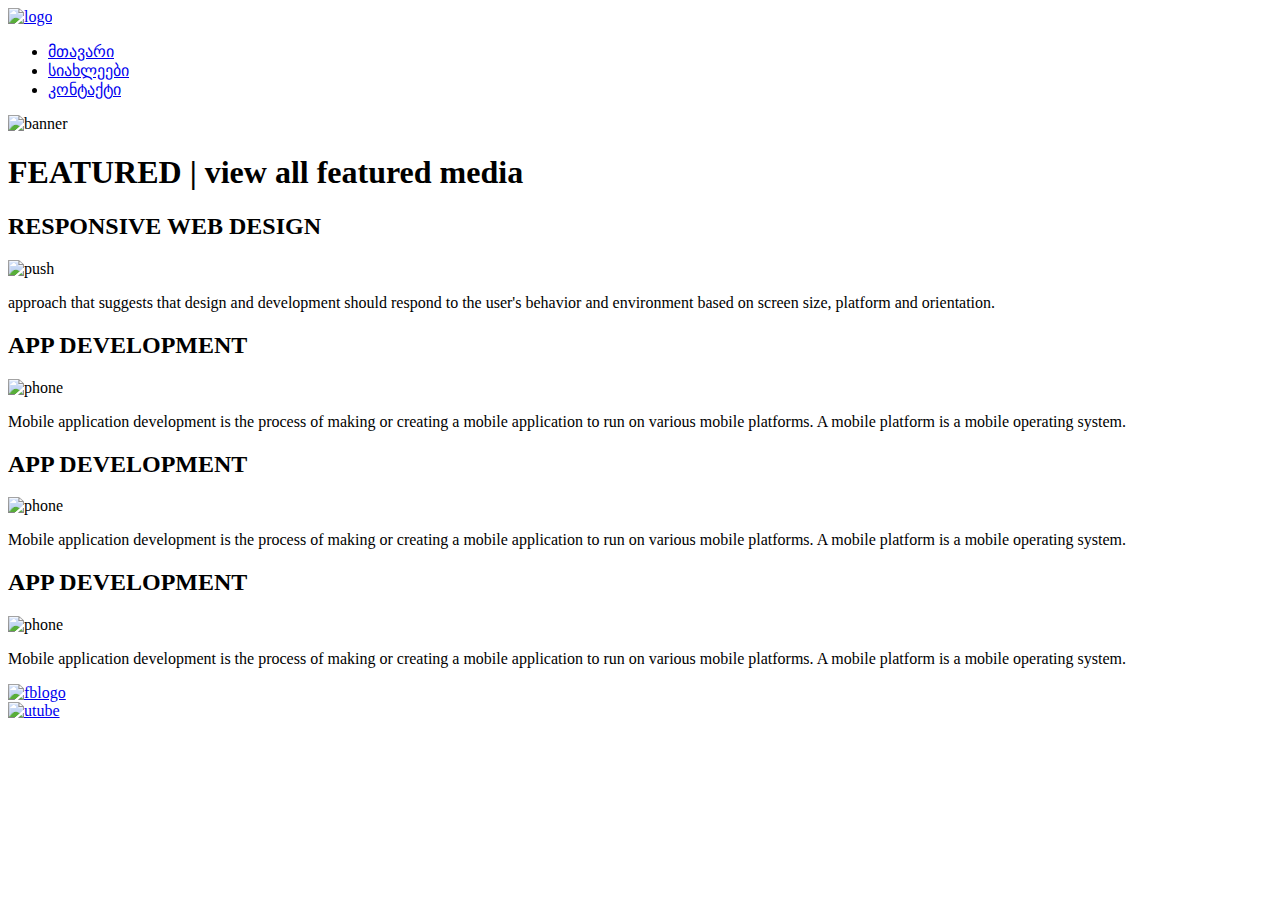
==== index.html @ dd674721 "added index" ====
<!DOCTYPE html>
<html lang="en">
<head>
    <meta charset="UTF-8">
    <meta name="viewport" content="width=device-width, initial-scale=1.0">
    <link rel="stylesheet" href="css/reset.css">
    <link rel="stylesheet" href="css/fonts.css">
    <link rel="stylesheet" href="css/style.css">
    <title>ლექცია 4</title>
</head>
<body>
    <header>
        <a href="index4.html">
            <img class="logo" src="pic/logo.svg" alt="logo">
        </a>
        <ul class="nav">
            <li><a class="active" href="#">მთავარი</a></li>
            <li><a href="news.html">სიახლეები</a></li>
            <li><a href="contact.html">კონტაქტი</a></li>
        </ul>
    </header>
    <section class="page">
        <img class="banner" src="pic/banner-img@2x.jpg" alt="banner">
        <h1>FEATURED | view all featured media</h1>
        <div class="card">
            <h2 class="title">RESPONSIVE WEB DESIGN</h2>
            <div class="box">
                <img src="pic/push.svg" alt="push">
                <p>
                    approach that suggests that design and development should respond 
                    to the user's behavior and environment based on screen size, platform
                    and orientation.
                </p>
            </div>
        </div>
        <div class="card">
            <h2 class="title">APP DEVELOPMENT</h2>
            <div class="box">
                <img src="pic/phone.svg" alt="phone">
                <p>
                    Mobile application development is the process of making or creating a mobile
                    application to run on various mobile platforms.
                    A mobile platform is a mobile operating system.
                </p>
            </div>
        </div>
        <div class="card">
            <h2 class="title">APP DEVELOPMENT</h2>
            <div class="box">
                <img src="pic/npush.svg" alt="phone">
                <p>
                    Mobile application development is the process of making or creating a mobile
                    application to run on various mobile platforms.
                    A mobile platform is a mobile operating system.
                </p>
            </div>
        </div>
        <div class="card">
            <h2 class="title">APP DEVELOPMENT</h2>
            <div class="box">
                <img src="pic/RED.svg" alt="phone">
                <p>
                    Mobile application development is the process of making or creating a mobile
                    application to run on various mobile platforms.
                    A mobile platform is a mobile operating system.
                </p>
            </div>
        </div>
        <footer>
            <div class="foot">
                <a href="https://www.facebook.com/">
                    <img src="pic/fblogo.svg" alt="fblogo">
                </a>
            </div>
            <div>
                <a href="https://www.youtube.com/">
                    <img src="pic/utube.svg" alt="utube">
                </a>
            </div>
        </footer>
    </section>
</body>
</html>
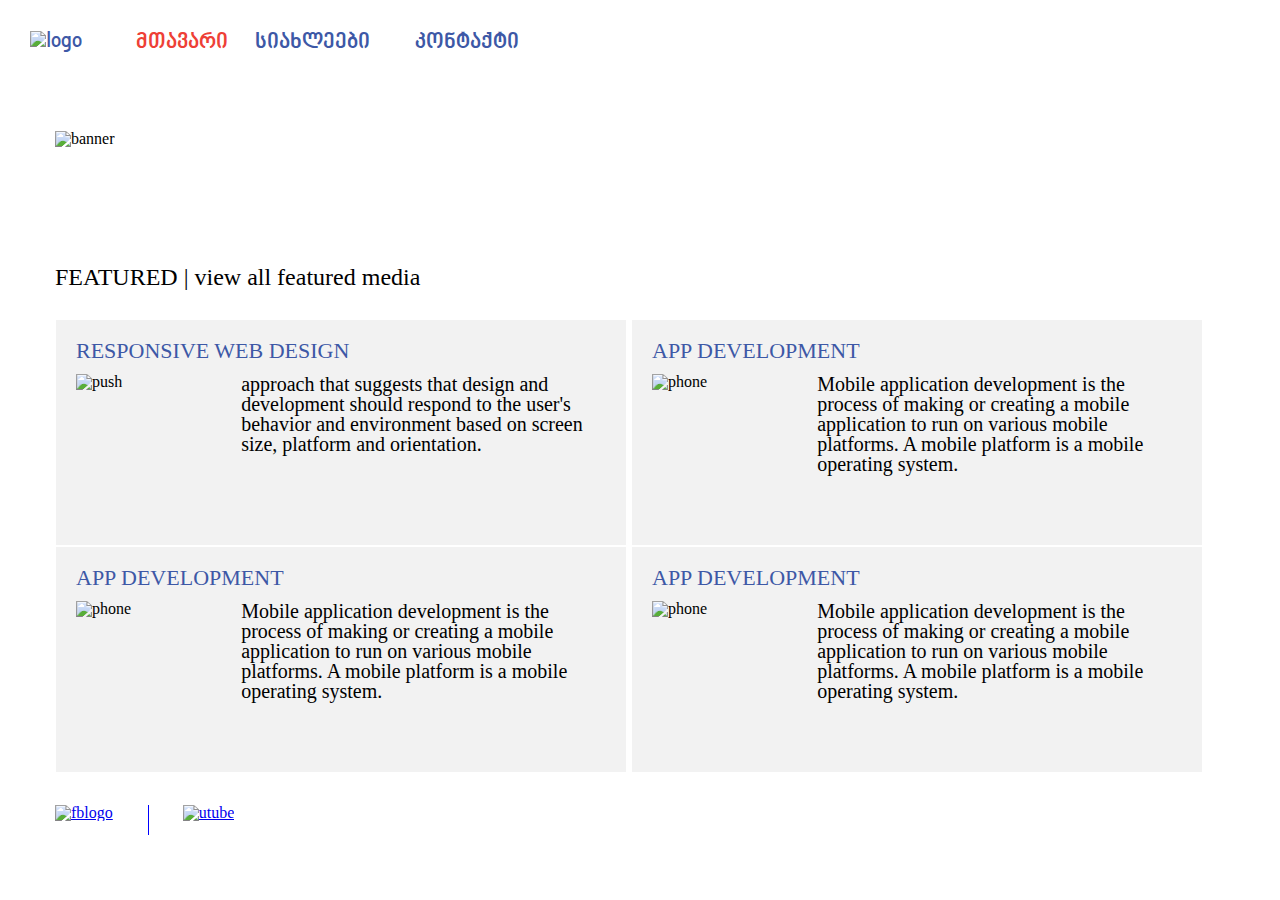
==== commit 5a8b11d5: "corrected urls" ====
--- a/index.html
+++ b/index.html
@@ -10,7 +10,7 @@
 </head>
 <body>
     <header>
-        <a href="index4.html">
+        <a href="index.html">
             <img class="logo" src="pic/logo.svg" alt="logo">
         </a>
         <ul class="nav">
--- a/css/fonts.css
+++ b/css/fonts.css
@@ -0,0 +1,27 @@
+@font-face {
+    font-family: 'BPG Nino Mtavruli Bold';
+    src: url('../fonts/bpg-nino-mtavruli-bold-webfont.eot'); /* IE9 Compat Modes */
+    src: url('../fonts/bpg-nino-mtavruli-bold-webfont.eot?#iefix') format('embedded-opentype'), /* IE6-IE8 */
+         url('../fonts/bpg-nino-mtavruli-bold-webfont.woff2') format('woff2'), /* Super Modern Browsers */
+         url('../fonts/bpg-nino-mtavruli-bold-webfont.woff') format('woff'), /* Pretty Modern Browsers */
+         url('../fonts/bpg-nino-mtavruli-bold-webfont.ttf') format('truetype'), /* Safari, Android, iOS */
+         url('../fonts/bpg-nino-mtavruli-bold-webfont.svg#bpg_nino_mtavrulibold') format('svg'); /* Legacy iOS */
+}
+@font-face {
+    font-family: 'BPG Nino Mtavruli';
+    src: url('../fonts/bpg-nino-mtavruli-webfont.eot'); /* IE9 Compat Modes */
+    src: url('../fonts/bpg-nino-mtavruli-webfont.eot?#iefix') format('embedded-opentype'), /* IE6-IE8 */
+         url('../fonts/bpg-nino-mtavruli-webfont.woff2') format('woff2'), /* Super Modern Browsers */
+         url('../fonts/bpg-nino-mtavruli-webfont.woff') format('woff'), /* Pretty Modern Browsers */
+         url('../fonts/bpg-nino-mtavruli-webfont.ttf') format('truetype'), /* Safari, Android, iOS */
+         url('../fonts/bpg-nino-mtavruli-webfont.svg#bpg_nino_mtavruliregular') format('svg'); /* Legacy iOS */
+}
+@font-face {
+    font-family: 'BPG Ingiri Arial';
+    src: url('../fonts/bpg-ingiri-arial-webfont.eot'); /* IE9 Compat Modes */
+    src: url('../fonts/bpg-ingiri-arial-webfont.eot?#iefix') format('embedded-opentype'), /* IE6-IE8 */
+         url('../fonts/bpg-ingiri-arial-webfont.woff2') format('woff2'), /* Super Modern Browsers */
+         url('../fonts/bpg-ingiri-arial-webfont.woff') format('woff'), /* Pretty Modern Browsers */
+         url('../fonts/bpg-ingiri-arial-webfont.ttf') format('truetype'), /* Safari, Android, iOS */
+         url('../fonts/bpg-ingiri-arial-webfont.svg#bpg_ingiri_arialregular') format('svg'); /* Legacy iOS */
+}--- a/css/style.css
+++ b/css/style.css
@@ -0,0 +1,184 @@
+body{
+    padding: 30px;
+}
+header{
+    width: 100%;
+    margin-bottom: 76.87px;
+    font-size: 22px;
+}
+header a{
+    font-family: 'BPG Nino Mtavruli Bold';
+    font-size: 22px;
+    text-decoration: none;
+    color: #3D58A6;
+}
+.logo{
+    vertical-align: middle;
+    width: 100px;
+    height: 30px;
+}
+.nav{
+    display: inline-block;
+}
+.nav li{
+    vertical-align: middle;
+    display: inline-block;
+}
+.nav li a:hover{
+    box-sizing: border-box;
+    background-color: #3D58A6;
+    border-radius: 5px;
+    color: white;
+}
+.nav li:first-child{
+    margin: 0 21.99px 0 49.81px;
+}
+.nav li:last-child{
+    margin: 0 0 0 38.99px;
+}
+.active{
+    color: #EE4036;
+}
+/* header end */
+.page{
+    width: 1170px;
+    margin: auto;
+}
+.banner{
+    width: 100%;
+    margin-bottom: 117.59px;
+}
+.page h1{
+    font-size: 24px;
+    margin-bottom: 29.78px;
+}
+.card{
+    background-color: #F2F2F2;
+    display: inline-block;
+    width: 570px;
+    height: 225px;
+    padding: 20px;
+    margin: 1px;
+}
+.title{
+    margin-bottom: 12.72px;
+    color: #3D58A6;
+    font-size: 22px;
+}
+.box img{
+    height: 117.07px;
+    width: 100.87px;
+    object-fit: contain;
+    display: inline-block;
+}
+.box p{
+    font-size: 20px;
+    display: inline-block;
+    width: 355px;
+    margin-left: 60.34px;
+    vertical-align: top;
+}
+/* page end */
+footer{
+    display: inline-block;
+    margin-top: 32px;
+}
+footer div{
+    display: inline-block;
+    height: 30px;
+}
+.foot{
+    display: inline-block;
+    padding-right: 35px;
+    border-right: 1px blue solid;
+    margin-right: 30px;
+}
+/* newsroom */
+.date{
+    font-family: 'BPG Nino Mtavruli';
+    text-align: center;
+    padding: 4px;
+    font-size: 48px;
+    color: white;
+    background-color: #3D58A6;
+    display: inline-block;
+    margin-bottom: 3px;
+}
+.month{
+    font-family: 'BPG Nino Mtavruli';
+    font-size: 22px;
+    color: #3D58A6;
+    margin-bottom: 22px;
+}
+.news-title{
+    font-family: 'BPG Nino Mtavruli';
+    font-size: 20px;
+    line-height: 24px;
+    margin-bottom: 20px;
+}
+.news-box{
+    display: inline-block;
+}
+.photo{
+    display: inline-block;
+}
+.photo img{
+    display: inline-block;
+    width: 270px;
+    margin-right: 39px;
+}
+.text{
+    vertical-align: top;
+    display: inline-block;
+    font-size: 16px;
+    width: 920px;
+    line-height: 19px;
+}
+.text p{
+    font-family: 'BPG Ingiri Arial';
+    margin-bottom: 16px;
+}
+/* .newsroom{
+    width: 1238px;
+    margin: auto;
+} */
+.container{
+    display: inline-block;
+}
+.contact{
+    padding: 49px 90px 55px 97px;
+    width: 100%;
+    height: 570px;
+    background-color: #E6E6E6;
+    display: inline-block;
+    margin: auto;
+}
+.add{
+    text-align: center;
+    display: inline-block;
+    vertical-align: top;
+}
+.add h1{
+    font-family: 'BPG Nino Mtavruli Bold';
+    color: #3D58A6;
+    font-size: 20px;
+    line-height: 24px;
+}
+.add p{
+    font-family: 'BPG Ingiri Arial';
+    font-size: 16px;
+    line-height: 24px;
+}
+.grey{
+    color: #808080;
+}
+.map{
+    display: inline-block;
+    vertical-align: middle;
+    margin-left: 54px;
+}
+.map iframe{
+    min-width: 874px;
+    height: 466px;
+    display: inline-block;
+}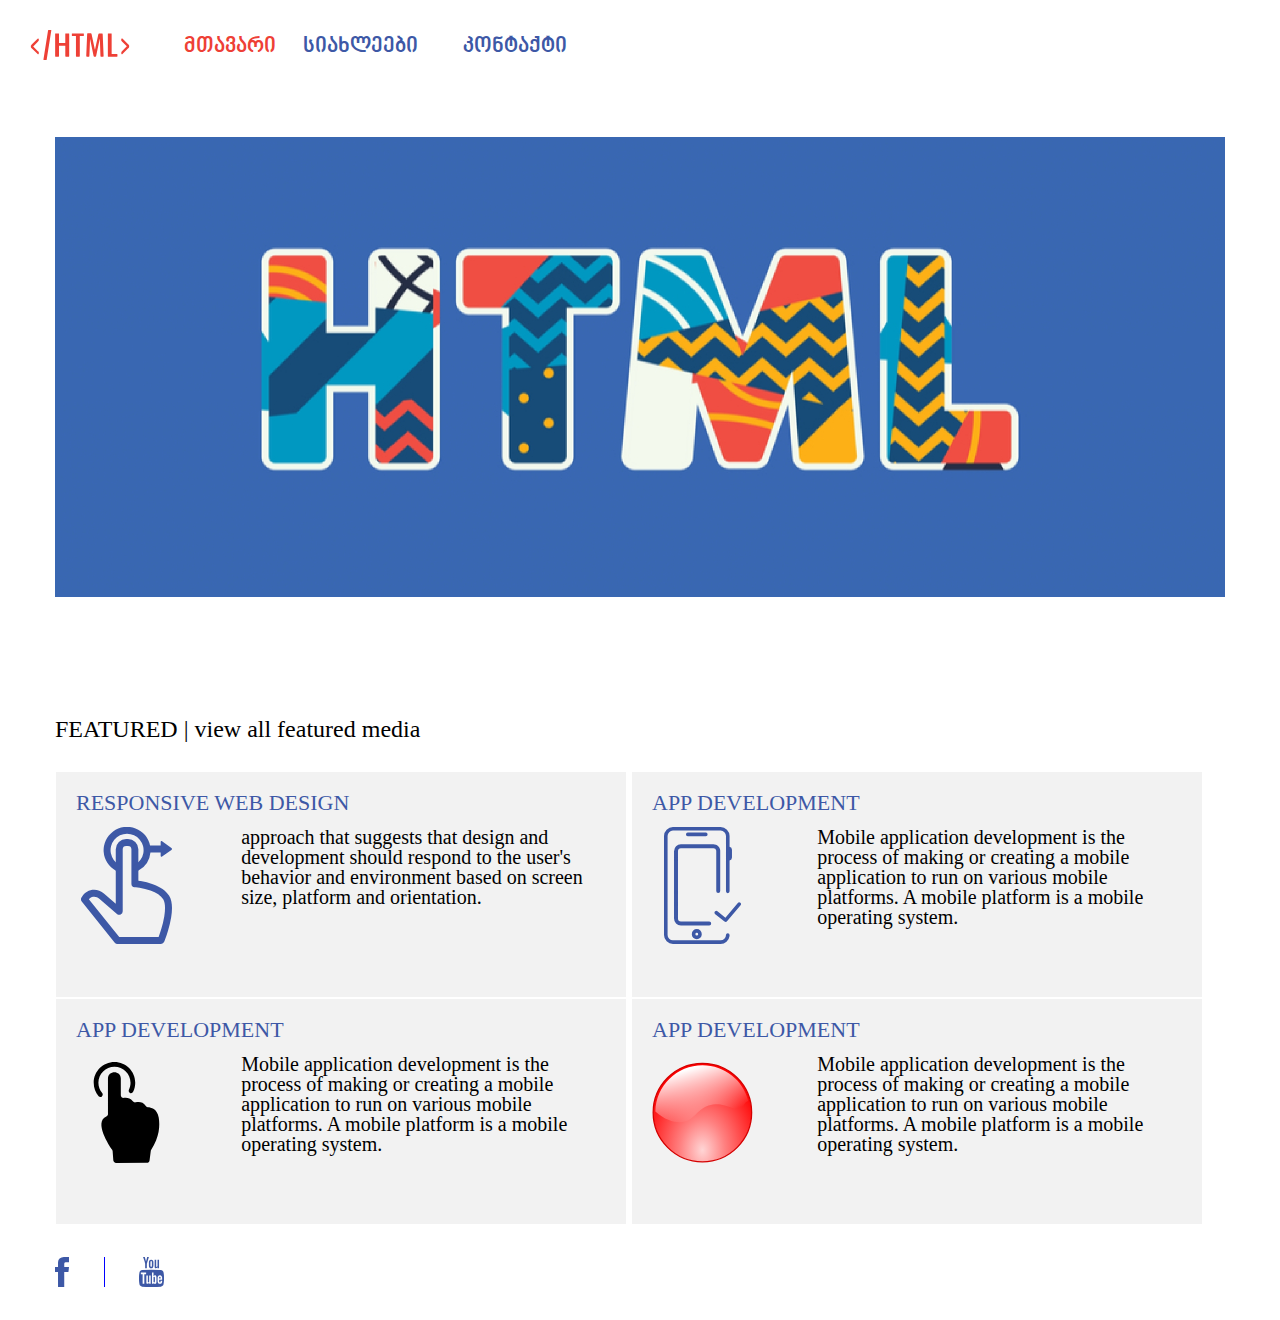
==== commit 2579d007: "Update index.html" ====
--- a/index.html
+++ b/index.html
@@ -6,7 +6,7 @@
     <link rel="stylesheet" href="css/reset.css">
     <link rel="stylesheet" href="css/fonts.css">
     <link rel="stylesheet" href="css/style.css">
-    <title>ლექცია 4</title>
+    <title>ლექცია 5(github)</title>
 </head>
 <body>
     <header>
